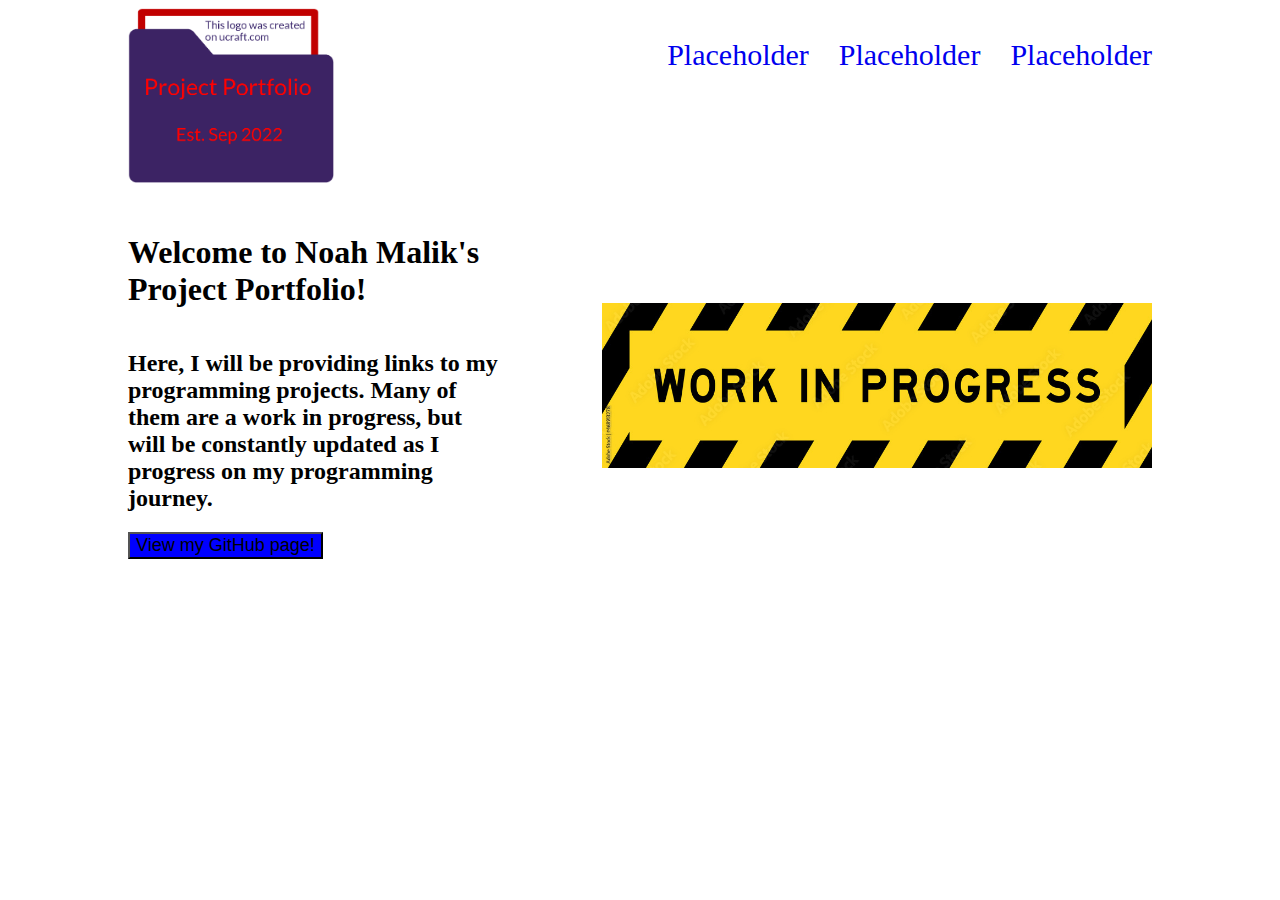
==== index.html @ 69c8834f "update README. Rework index and style. Replace WIP. Add example IMG." ====
<!DOCTYPE html>
<html lang="en">
    <head>
        <meta charset="UTF-8">
        <link rel="stylesheet" href="style.css">
    </head>

    <body>
        <container class="header">
            <a href="index.html"><img class="header logo" src="img/logo.png" alt="logo"></a>
            <ul class="header links">
                <a href="pages/"><li></li>Placeholder</li></a>
                <a href="pages/"><li>Placeholder</li></a>
                <a href="pages/"><li>Placeholder</li></a>
            </ul>
        </container>
        
        <container class="banner">
            <div class="welcome">
                <h1>Welcome to Noah Malik's Project Portfolio! </h1>
                    <h2> Here, I will be providing 
                    links to my programming projects. Many of them are a work in progress,
                    but will be constantly updated as I progress on my programming journey.
                </h2>
                <a href="https://github.com/Celdor132"><button class="ghpage">View my GitHub page!</button></a>
            </div>
            <img class="wip" src="img/wip.jpg" alt="Work in Progress Icon">

        </container>

    </body>
</html>
---- style.css ----
/** style.css **/

body {
   margin-left: 10%;
   margin-right: 10%;
}

.logo {
    height:175px;
}

.header {
    display: flex;
    flex-direction: row;
    flex:1;
    justify-content: space-between;
}
a:link {
    list-style: none;
    text-decoration: none;
    
}

.links {
    display: flex;
    flex-direction: row;
    gap: 30px;
    height:min-content;
    justify-content: right;
    font-size: 30px;
}

.banner {
    display: flex;
    justify-content: space-between;
    align-items: center;
    flex:1;
    gap: 10%;
    margin-top: 30px;
    height: min-content;
    
}
.welcome {
    display: flex;
    flex-direction: column;
    flex-wrap: wrap;
    width: 40%;
}

.wip {
    width: 550px;
}

.ghpage {
    background-color: blue;
    font-size: large;
}
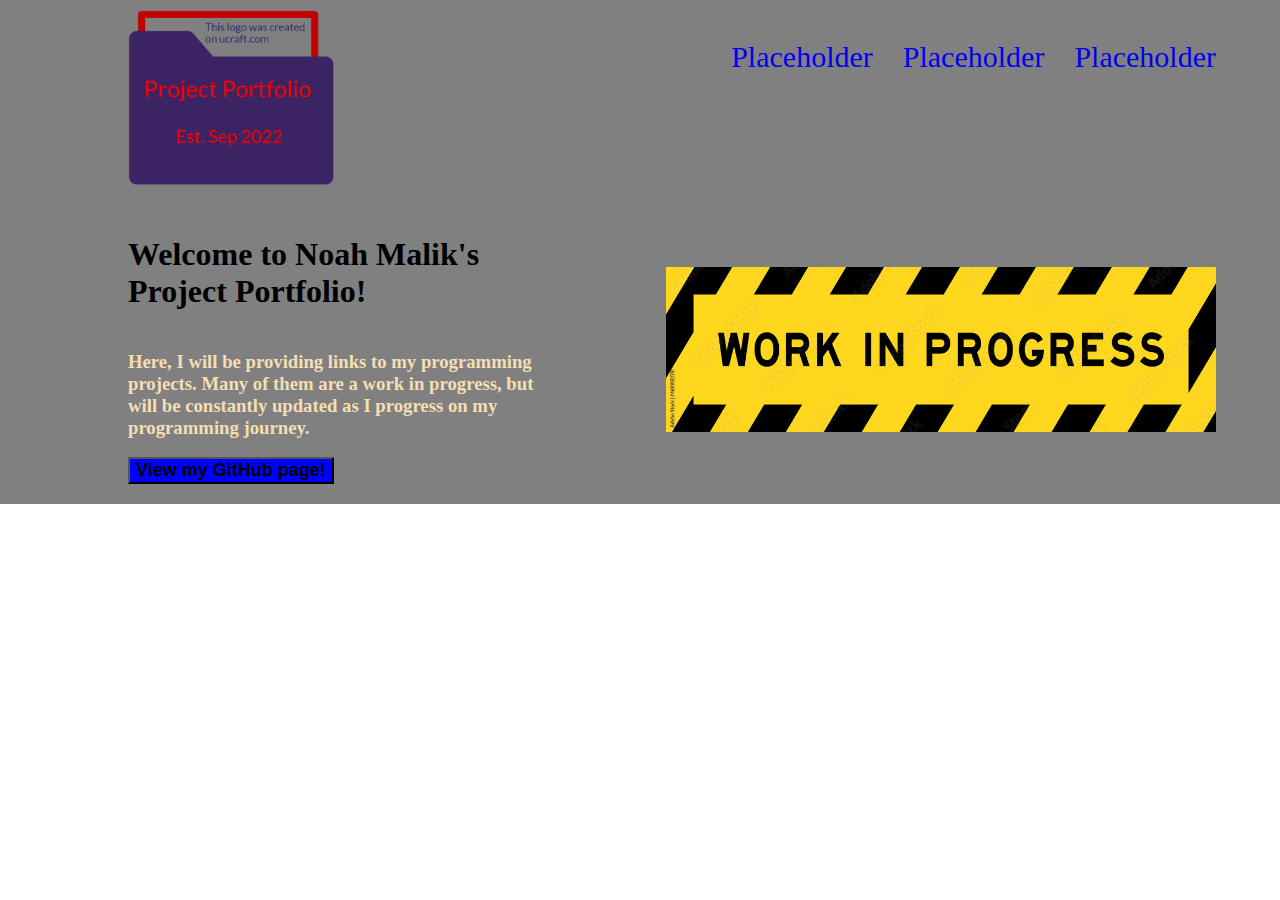
==== commit 03010556: "Change banner background color,rework h3." ====
--- a/index.html
+++ b/index.html
@@ -6,27 +6,28 @@
     </head>
 
     <body>
-        <container class="header">
-            <a href="index.html"><img class="header logo" src="img/logo.png" alt="logo"></a>
-            <ul class="header links">
-                <a href="pages/"><li></li>Placeholder</li></a>
-                <a href="pages/"><li>Placeholder</li></a>
-                <a href="pages/"><li>Placeholder</li></a>
-            </ul>
-        </container>
-        
-        <container class="banner">
-            <div class="welcome">
-                <h1>Welcome to Noah Malik's Project Portfolio! </h1>
-                    <h2> Here, I will be providing 
-                    links to my programming projects. Many of them are a work in progress,
-                    but will be constantly updated as I progress on my programming journey.
-                </h2>
-                <a href="https://github.com/Celdor132"><button class="ghpage">View my GitHub page!</button></a>
+        <section id="banner">
+            <div class="header">
+                <a href="index.html"><img class="header logo" src="img/logo.png" alt="logo"></a>
+                <ul class="header links">
+                    <a href="pages/"><li></li>Placeholder</li></a>
+                    <a href="pages/"><li>Placeholder</li></a>
+                    <a href="pages/"><li>Placeholder</li></a>
+                </ul>
             </div>
-            <img class="wip" src="img/wip.jpg" alt="Work in Progress Icon">
-
-        </container>
+            
+            <div class="info">
+                <div class="welcome">
+                    <h1>Welcome to Noah Malik's Project Portfolio! </h1>
+                        <h3> Here, I will be providing 
+                        links to my programming projects. Many of them are a work in progress,
+                        but will be constantly updated as I progress on my programming journey.
+                    </h3>
+                    <a href="https://github.com/Celdor132"><button class="ghpage">View my GitHub page!</button></a>
+                </div>
+                <img class="wip" src="img/wip.jpg" alt="Work in Progress Icon">
+        </section>
+            </div>
 
     </body>
 </html>--- a/style.css
+++ b/style.css
@@ -1,10 +1,16 @@
 /** style.css **/
 
 body {
-   margin-left: 10%;
-   margin-right: 10%;
+    margin: 0;
+    padding: 0;
 }
-
+#banner {
+    padding-right: 5%;
+    padding-left: 10%;
+    padding-top: 10px;
+    padding-bottom: 20px;
+    background-color: grey;
+}
 .logo {
     height:175px;
 }
@@ -14,6 +20,7 @@
     flex-direction: row;
     flex:1;
     justify-content: space-between;
+    
 }
 a:link {
     list-style: none;
@@ -30,7 +37,7 @@
     font-size: 30px;
 }
 
-.banner {
+.info {
     display: flex;
     justify-content: space-between;
     align-items: center;
@@ -44,7 +51,9 @@
     display: flex;
     flex-direction: column;
     flex-wrap: wrap;
-    width: 40%;
+}
+h3 {
+    color: wheat;
 }
 
 .wip {
@@ -54,4 +63,5 @@
 .ghpage {
     background-color: blue;
     font-size: large;
+    font-weight: 700;
 }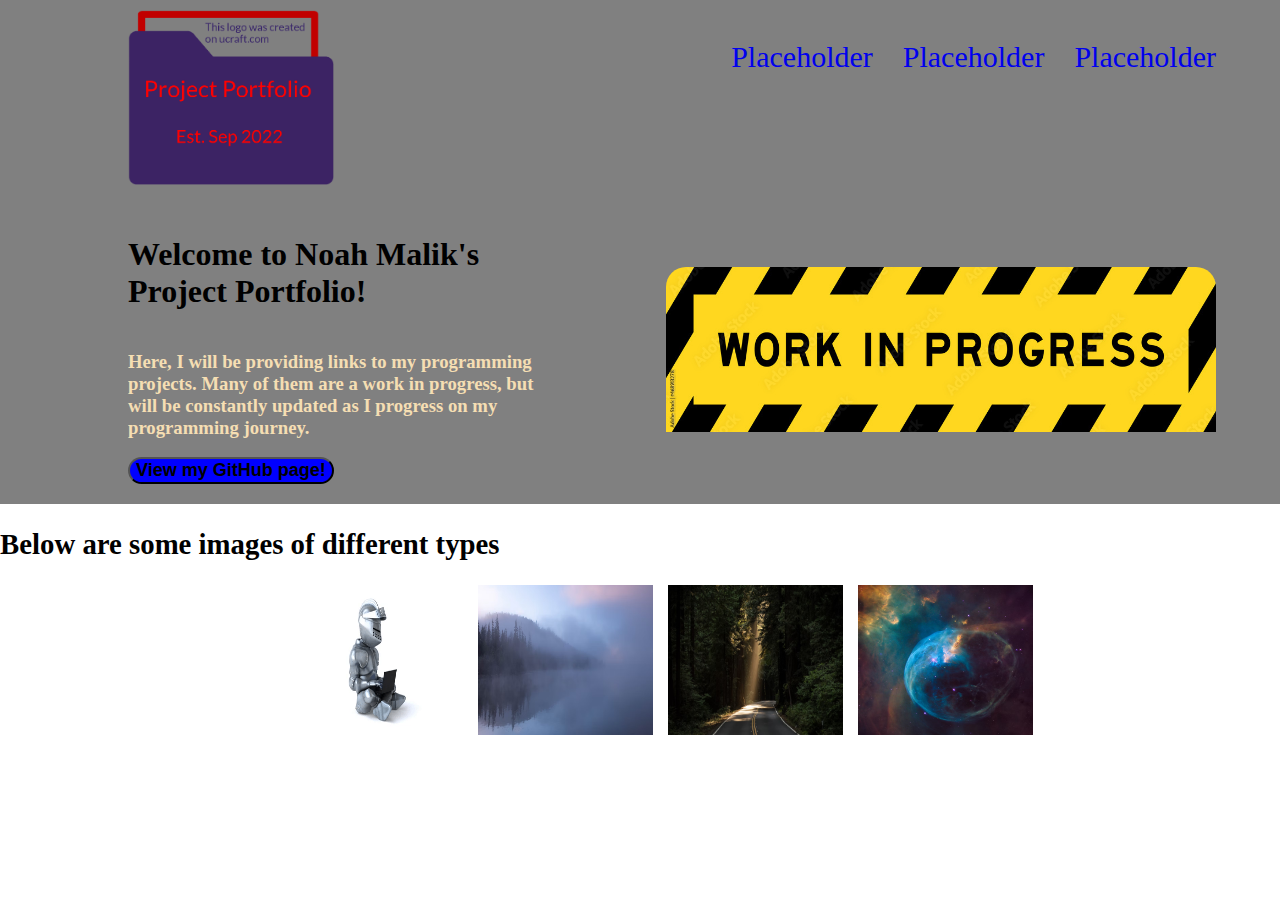
==== commit 4f376ec7: "Add img showcase and imgs" ====
--- a/index.html
+++ b/index.html
@@ -1,4 +1,4 @@
-<!DOCTYPE html>
+ <!DOCTYPE html>
 <html lang="en">
     <head>
         <meta charset="UTF-8">
@@ -6,6 +6,7 @@
     </head>
 
     <body>
+        <!--The 'banner' section is for the grey colored background of the page-->
         <section id="banner">
             <div class="header">
                 <a href="index.html"><img class="header logo" src="img/logo.png" alt="logo"></a>
@@ -15,7 +16,7 @@
                     <a href="pages/"><li>Placeholder</li></a>
                 </ul>
             </div>
-            
+            <!-- The 'info' div was created to give spacing between the welcome and photo-->
             <div class="info">
                 <div class="welcome">
                     <h1>Welcome to Noah Malik's Project Portfolio! </h1>
@@ -28,6 +29,15 @@
                 <img class="wip" src="img/wip.jpg" alt="Work in Progress Icon">
         </section>
             </div>
+        <div class="img-showcase">
+            <h2>Below are some images of different types</h2>
+               <ul class="imgs-li">
+                    <li> <img class="imgs" src="img/knight.gif" alt="Cheering knight GIF image"> </li>
+                    <li> <img class="imgs" src="img/fog.png" alt="Fog PNG image"> </li>
+                    <li> <img class="imgs" src="img/forestroad.jpg" alt="Road through the woods JPG image"> </li>
+                    <li> <img class="imgs" src="img/solarsystem.bmp" alt="Milky Way BMP image"> </li>
 
-    </body>
+               </ul>
+        </div>
+        </body>
 </html>--- a/style.css
+++ b/style.css
@@ -58,10 +58,28 @@
 
 .wip {
     width: 550px;
+    border-top-left-radius: 20px;
+    border-top-right-radius: 20px;
 }
 
 .ghpage {
     background-color: blue;
     font-size: large;
     font-weight: 700;
+    border-radius: 15px;
+}
+
+.img-showcase {
+    font-size: larger;
+}
+.imgs-li {
+    display: flex;
+    justify-content: center;
+    list-style: none;
+    gap: 15px;
+}
+
+.imgs {
+    width: 175px;
+    height: 150px;
 }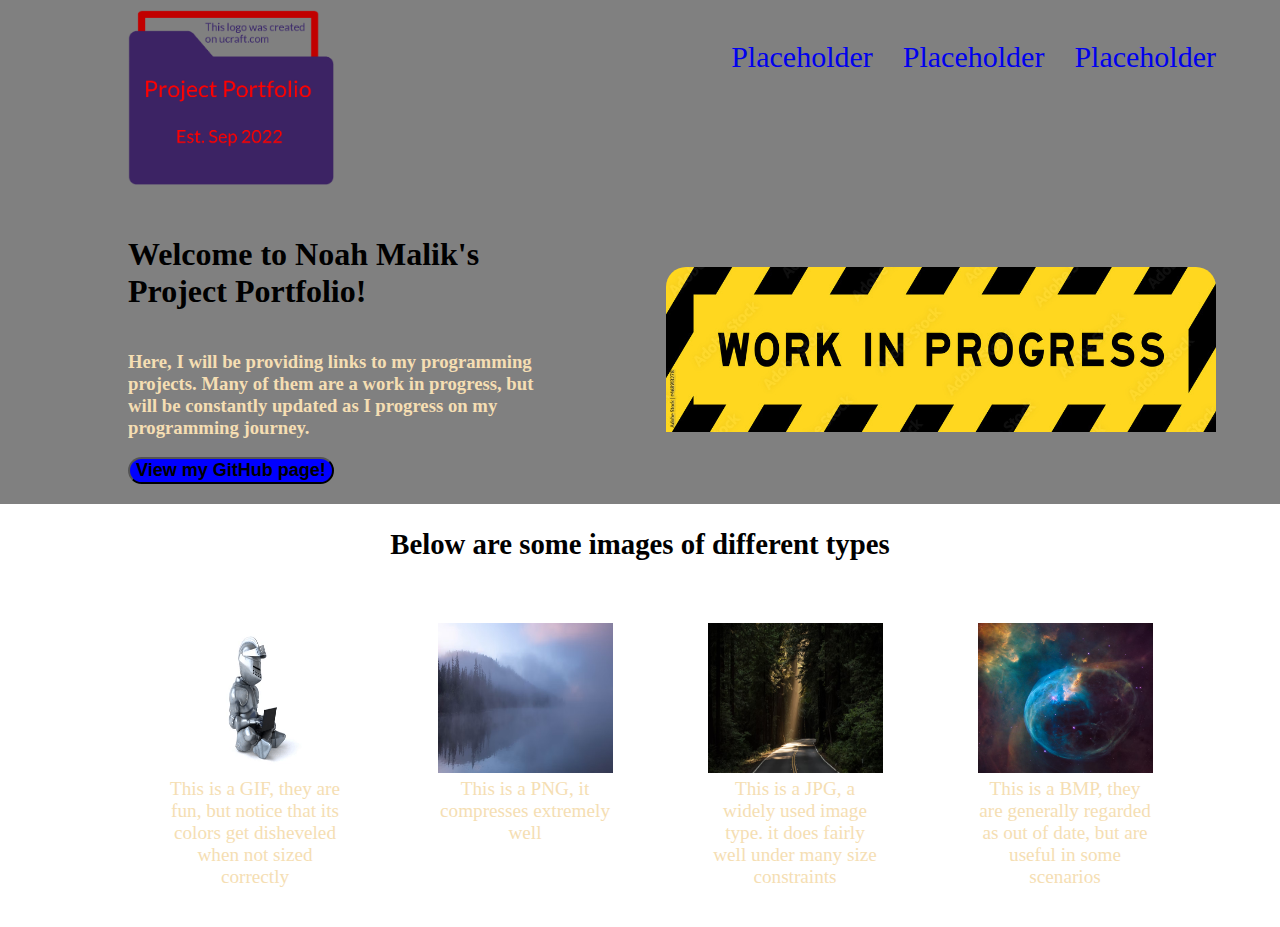
==== commit 4d450de5: "Reformat and caption IMGs, add credits to README" ====
--- a/index.html
+++ b/index.html
@@ -32,11 +32,22 @@
         <div class="img-showcase">
             <h2>Below are some images of different types</h2>
                <ul class="imgs-li">
-                    <li> <img class="imgs" src="img/knight.gif" alt="Cheering knight GIF image"> </li>
-                    <li> <img class="imgs" src="img/fog.png" alt="Fog PNG image"> </li>
-                    <li> <img class="imgs" src="img/forestroad.jpg" alt="Road through the woods JPG image"> </li>
-                    <li> <img class="imgs" src="img/solarsystem.bmp" alt="Milky Way BMP image"> </li>
-
+                <figure>
+                    <li> <img class="imgs knight" src="img/knight.gif" alt="Cheering knight GIF image"> </li>
+                    <figcaption> This is a GIF, they are fun, but notice that its colors get disheveled when not sized correctly</figcaption>
+                </figure>
+                <figure>
+                    <li> <img class="imgs fog" src="img/fog.png" alt="Fog PNG image"> </li> 
+                    <figcaption> This is a PNG, it compresses extremely well</figcaption>
+                </figure>
+                <figure>
+                    <li> <img class="imgs forestroad" src="img/forestroad.jpg" alt="Road through the woods JPG image"> </li>
+                    <figcaption> This is a JPG, a widely used image type. it does fairly well under many size constraints</figcaption>
+                </figure>
+                <figure>
+                    <li> <img class="imgs solarsystem" src="img/solarsystem.bmp" alt="Milky Way BMP image"> </li>
+                    <figcaption> This is a BMP, they are generally regarded as out of date, but are useful in some scenarios</figcaption>
+                </figure>
                </ul>
         </div>
         </body>
--- a/style.css
+++ b/style.css
@@ -71,15 +71,29 @@
 
 .img-showcase {
     font-size: larger;
+    display: flex;
+    flex-direction: column;
+    align-items: center;
+    margin-right: 15%;
+    margin-left: 15%;
 }
 .imgs-li {
     display: flex;
     justify-content: center;
     list-style: none;
     gap: 15px;
+
 }
 
 .imgs {
     width: 175px;
-    height: 150px;
+    height:150px;
+    border-width: 175px;
+}
+
+
+figcaption {
+    color: wheat;
+    width: 175px;
+    text-align: center;
 }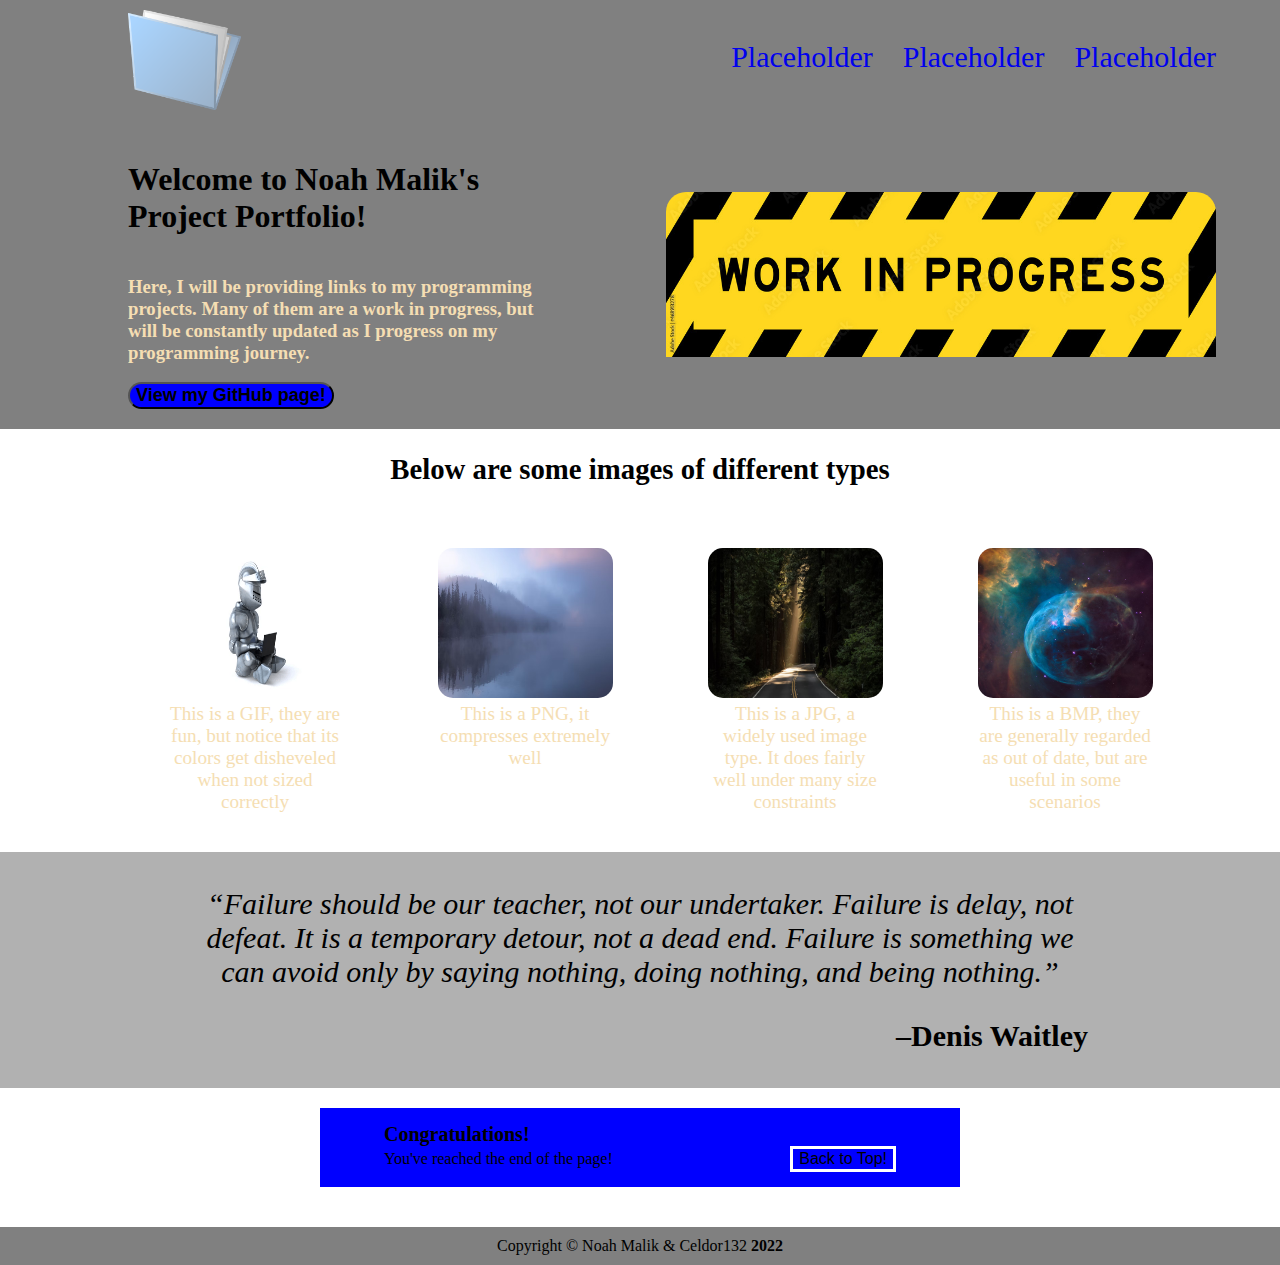
==== commit f216e42b: "Add quote, end of page, and copyright." ====
--- a/index.html
+++ b/index.html
@@ -29,26 +29,42 @@
                 <img class="wip" src="img/wip.jpg" alt="Work in Progress Icon">
         </section>
             </div>
-        <div class="img-showcase">
-            <h2>Below are some images of different types</h2>
-               <ul class="imgs-li">
-                <figure>
-                    <li> <img class="imgs knight" src="img/knight.gif" alt="Cheering knight GIF image"> </li>
-                    <figcaption> This is a GIF, they are fun, but notice that its colors get disheveled when not sized correctly</figcaption>
-                </figure>
-                <figure>
-                    <li> <img class="imgs fog" src="img/fog.png" alt="Fog PNG image"> </li> 
-                    <figcaption> This is a PNG, it compresses extremely well</figcaption>
-                </figure>
-                <figure>
-                    <li> <img class="imgs forestroad" src="img/forestroad.jpg" alt="Road through the woods JPG image"> </li>
-                    <figcaption> This is a JPG, a widely used image type. it does fairly well under many size constraints</figcaption>
-                </figure>
-                <figure>
-                    <li> <img class="imgs solarsystem" src="img/solarsystem.bmp" alt="Milky Way BMP image"> </li>
-                    <figcaption> This is a BMP, they are generally regarded as out of date, but are useful in some scenarios</figcaption>
-                </figure>
-               </ul>
+            <div class="img-showcase">
+                <h2>Below are some images of different types</h2>
+                <ul class="imgs-li">
+                    <figure>
+                        <li> <img class="imgs knight" src="img/knight.gif" alt="Cheering knight GIF image"> </li>
+                        <figcaption> This is a GIF, they are fun, but notice that its colors get disheveled when not sized correctly</figcaption>
+                    </figure>
+                    <figure>
+                        <li> <img class="imgs fog" src="img/fog.png" alt="Fog PNG image"> </li> 
+                        <figcaption> This is a PNG, it compresses extremely well</figcaption>
+                    </figure>
+                    <figure>
+                        <li> <img class="imgs forestroad" src="img/forestroad.jpg" alt="Road through the woods JPG image"> </li>
+                        <figcaption> This is a JPG, a widely used image type. It does fairly well under many size constraints</figcaption>
+                    </figure>
+                    <figure>
+                        <li> <img class="imgs solarsystem" src="img/solarsystem.bmp" alt="Milky Way BMP image"> </li>
+                        <figcaption> This is a BMP, they are generally regarded as out of date, but are useful in some scenarios</figcaption>
+                    </figure>
+                </ul>
+            </div>
+        <!--This new section is for an additional background color change-->
+        <section id="quote-banner">
+            <p class="quote"><em>“Failure should be our teacher, not our undertaker. 
+                Failure is delay, not defeat. It is a temporary detour, not a dead end. 
+                Failure is something we can avoid only by saying nothing, doing nothing, 
+                and being nothing.”</em></p>
+            <p class="quote-credit">–Denis Waitley</p>
+        </section>
+        <div class="endofpage">
+            <span class="congrats">Congratulations!</span>
+            <span class="button-placement">
+                <span>You've reached the end of the page!</span>
+                <a href="index.html"> <button class="btt">Back to Top!</button> </a>
+            </span>
         </div>
-        </body>
+        <p class="copyright">Copyright &#169 Noah Malik & Celdor132 <strong>2022</strong> </p>
+    </body>
 </html>--- a/style.css
+++ b/style.css
@@ -12,7 +12,7 @@
     background-color: grey;
 }
 .logo {
-    height:175px;
+    height:100px;
 }
 
 .header {
@@ -89,6 +89,7 @@
     width: 175px;
     height:150px;
     border-width: 175px;
+    border-radius: 15px;
 }
 
 
@@ -96,4 +97,62 @@
     color: wheat;
     width: 175px;
     text-align: center;
+}
+
+#quote-banner {
+    background-color: rgba(100,100,100,.5);
+    padding-left: 15%;
+    padding-right: 15%;
+    padding-top: 5px;
+    padding-bottom: 5px;
+    margin-bottom: 20px;
+}
+.quote {
+    font-size: 30px;
+    text-align: center;
+}
+
+.quote-credit {
+    font-size: 30px;
+    font-weight: 800;
+    text-align: end;
+}
+
+.endofpage {
+    display: flex;
+    flex-direction: column;
+    margin-right: 25%;
+    margin-left: 25%;
+    padding-top: 15px;
+    padding-bottom: 15px;
+    margin-bottom: 40px;
+    width: 50%;
+    background-color: blue;
+}
+.congrats {
+    margin-left: 10%;
+    font-size: 20px;
+    font-weight: 700;
+}
+
+.button-placement {
+    display: flex;
+    justify-content: center left;
+    justify-content: space-between;
+    margin-right: 10%;
+    margin-left: 10%;
+    align-items: center;
+
+}
+.btt {
+    font-size: medium;
+    text-align: right;
+    background-color: blue;
+    border: 3px solid white;
+}
+.copyright {
+    text-align: center;
+    background-color: grey;
+    padding: 10px;
+    margin-bottom: 0;
 }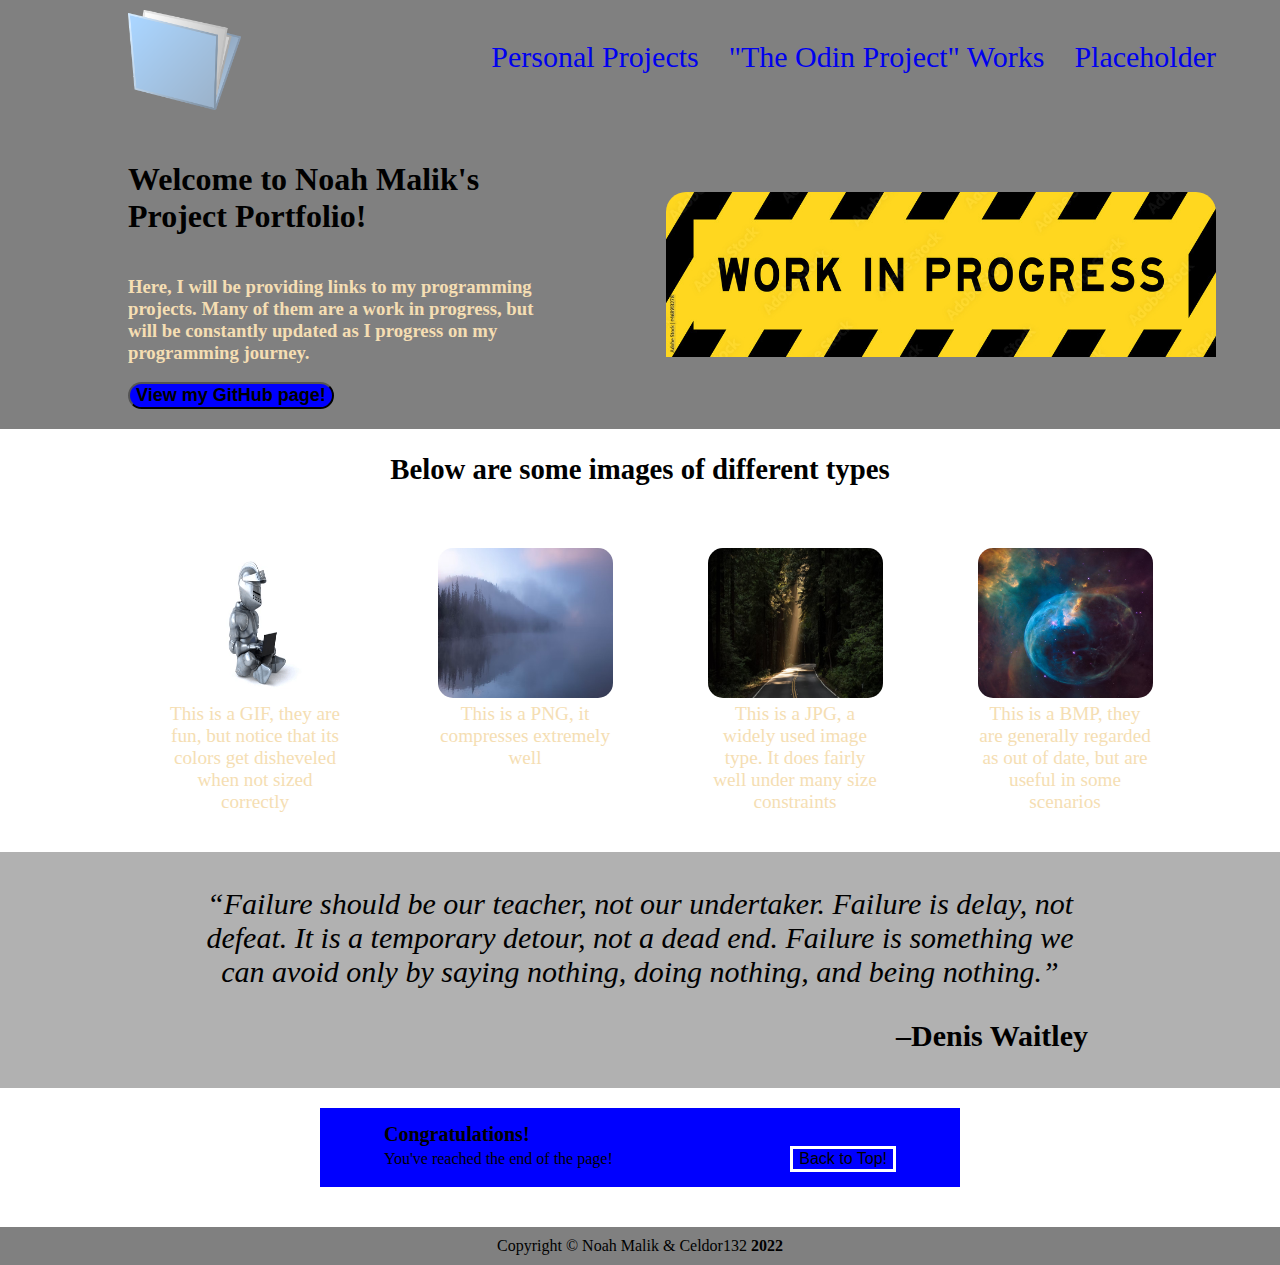
==== commit cf8aa706: "Add TOP projects, personal projects, update links" ====
--- a/index.html
+++ b/index.html
@@ -11,8 +11,8 @@
             <div class="header">
                 <a href="index.html"><img class="header logo" src="img/logo.png" alt="logo"></a>
                 <ul class="header links">
-                    <a href="pages/"><li></li>Placeholder</li></a>
-                    <a href="pages/"><li>Placeholder</li></a>
+                    <a href="pages/personal-projects.html"><li></li>Personal Projects</li></a>
+                    <a href="pages/top-projects.html"><li>"The Odin Project" Works</li></a>
                     <a href="pages/"><li>Placeholder</li></a>
                 </ul>
             </div>
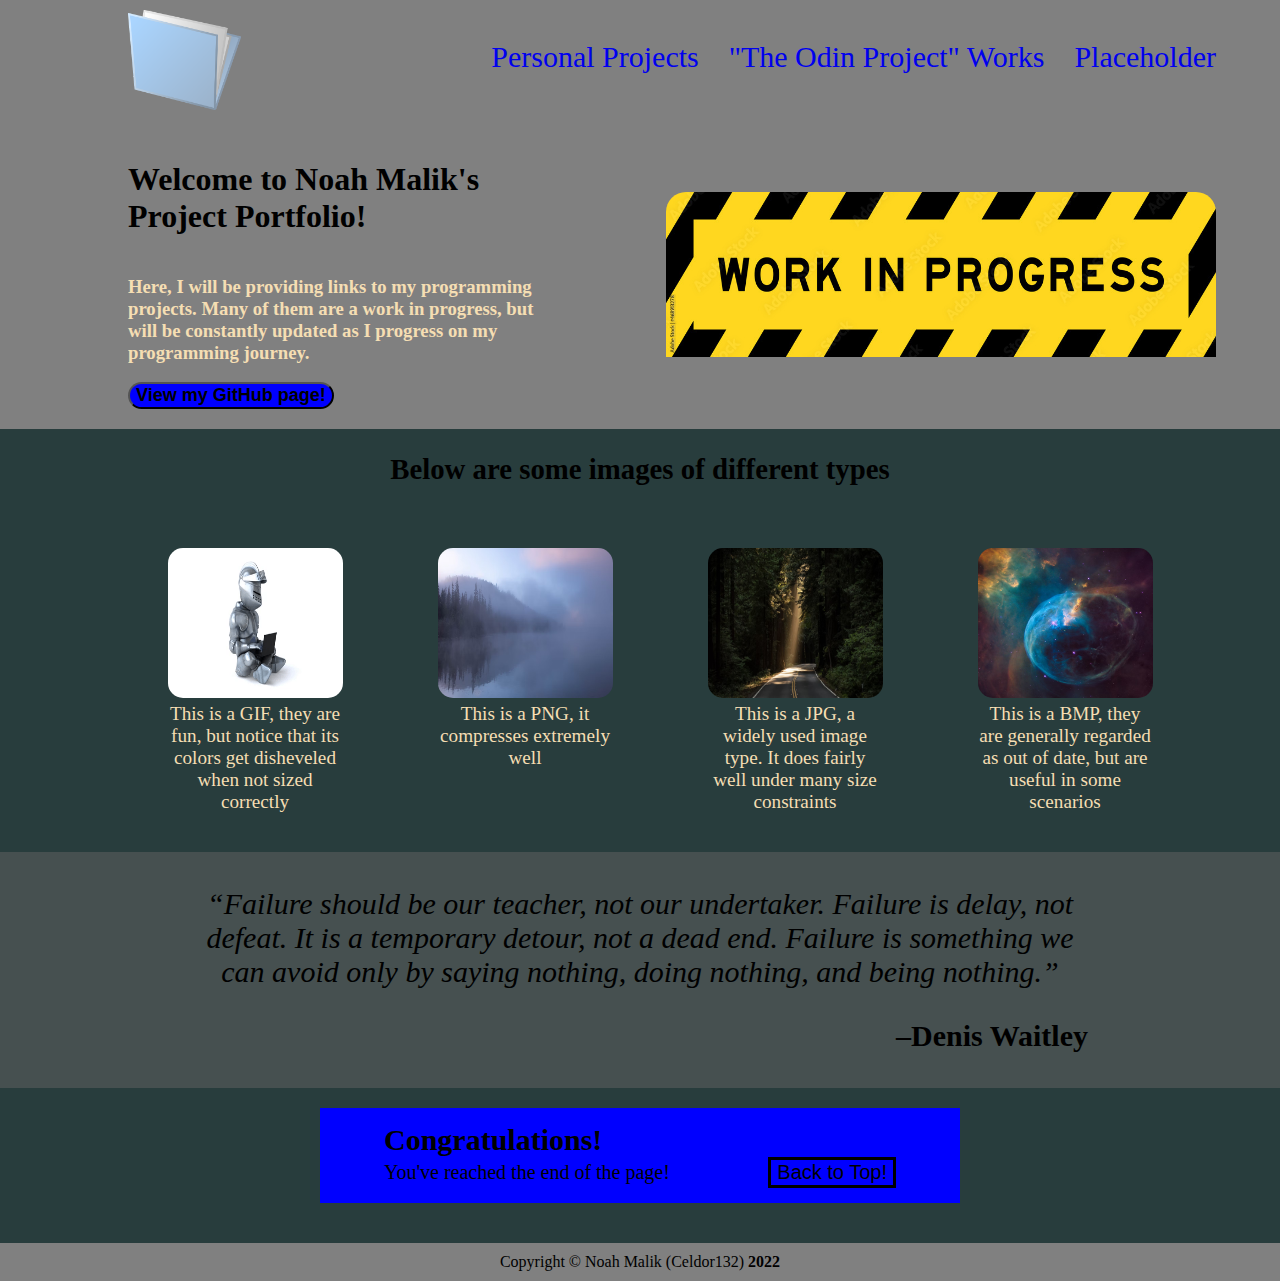
==== commit eec06b6b: "Modify copyright" ====
--- a/index.html
+++ b/index.html
@@ -65,6 +65,6 @@
                 <a href="index.html"> <button class="btt">Back to Top!</button> </a>
             </span>
         </div>
-        <p class="copyright">Copyright &#169 Noah Malik & Celdor132 <strong>2022</strong> </p>
+        <p class="copyright">Copyright &#169 Noah Malik (Celdor132) <strong>2022</strong> </p>
     </body>
 </html>--- a/style.css
+++ b/style.css
@@ -3,6 +3,8 @@
 body {
     margin: 0;
     padding: 0;
+    color: black;
+    background-color: rgb(40, 61, 61)
 }
 #banner {
     padding-right: 5%;
@@ -128,10 +130,11 @@
     margin-bottom: 40px;
     width: 50%;
     background-color: blue;
+    font-size: 20px;
 }
 .congrats {
     margin-left: 10%;
-    font-size: 20px;
+    font-size: 30px;
     font-weight: 700;
 }
 
@@ -146,9 +149,11 @@
 }
 .btt {
     font-size: medium;
-    text-align: right;
+    text-align: center;
     background-color: blue;
-    border: 3px solid white;
+    width:max-content;
+    border: 3px solid rgb(0, 0, 0);
+    font-size: 20px;
 }
 .copyright {
     text-align: center;
